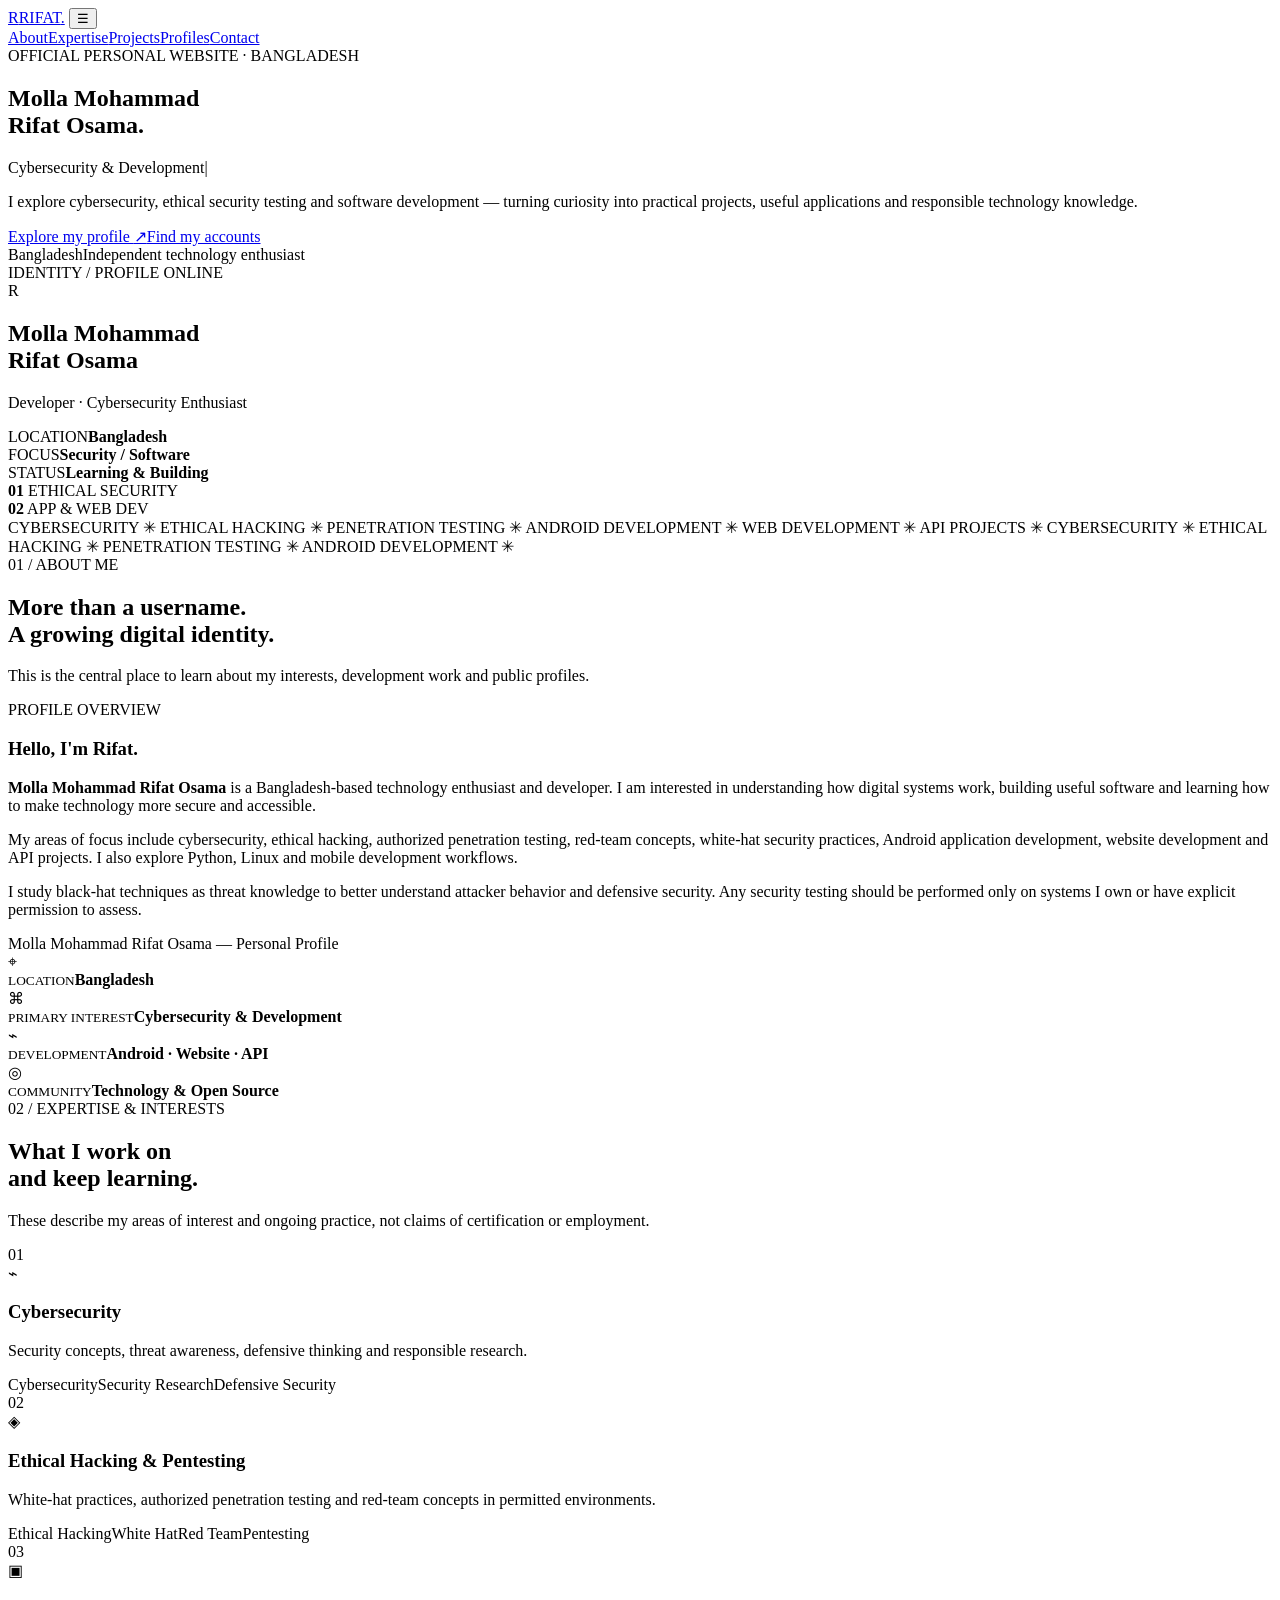
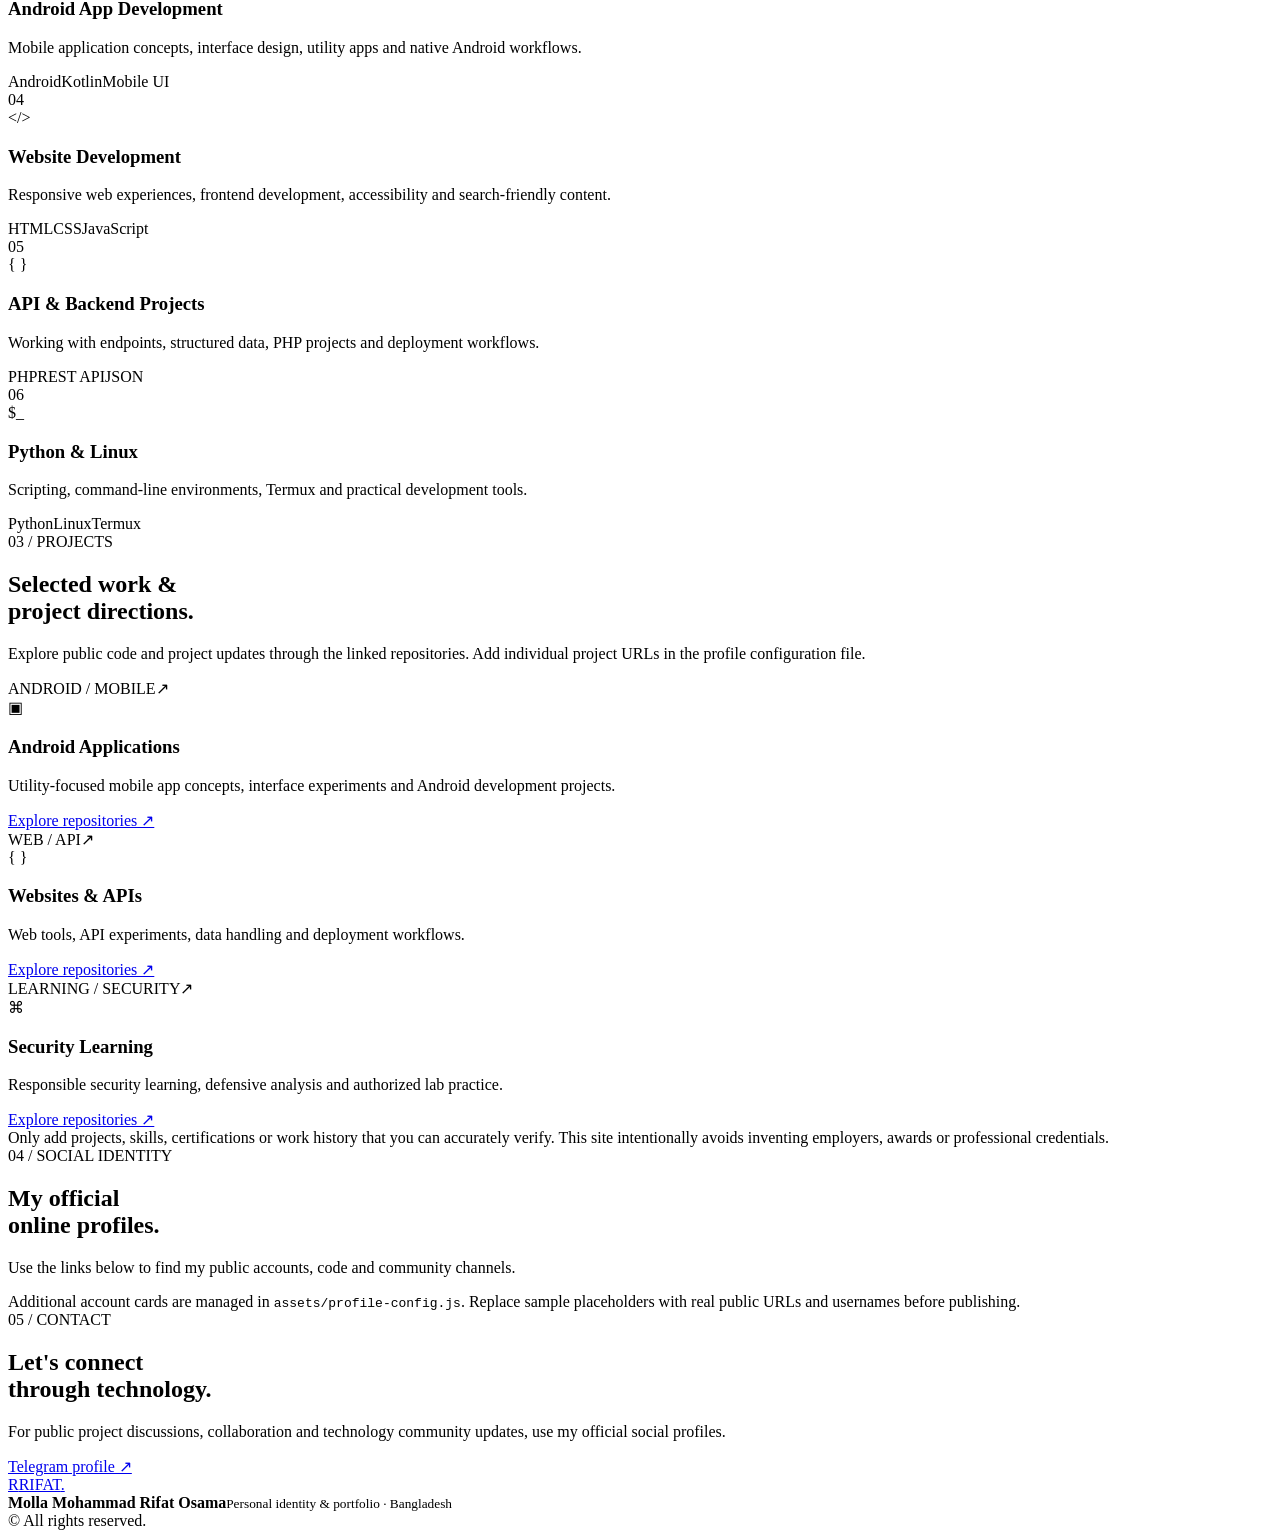
==== index.html @ 6fdfb552 "Add files via upload" ====
<!doctype html>
<html lang="en">
<head>
  <meta charset="utf-8">
  <meta name="viewport" content="width=device-width,initial-scale=1">
  <meta name="theme-color" content="#070b12">
  <meta name="description" content="Official personal website of Molla Mohammad Rifat Osama — cybersecurity enthusiast, ethical security researcher, penetration testing learner, Android app developer and website developer from Bangladesh.">
  <meta name="author" content="Molla Mohammad Rifat Osama">
  <meta name="robots" content="index,follow,max-image-preview:large">
  <meta property="og:type" content="website">
  <meta property="og:title" content="Molla Mohammad Rifat Osama | Official Website">
  <meta property="og:description" content="Cybersecurity, ethical security research, Android apps, websites and technology projects.">
  <meta property="og:image" content="https://YOUR-DOMAIN.com/assets/og-cover.svg">
  <meta property="og:url" content="https://YOUR-DOMAIN.com/">
  <meta name="twitter:card" content="summary_large_image">
  <link rel="canonical" href="https://YOUR-DOMAIN.com/">
  <link rel="icon" href="assets/favicon.svg" type="image/svg+xml">
  <link rel="stylesheet" href="assets/style.css">
  <title>Molla Mohammad Rifat Osama | Official Website</title>
  <script type="application/ld+json" id="person-schema">
  {
    "@context":"https://schema.org",
    "@type":"Person",
    "@id":"https://YOUR-DOMAIN.com/#person",
    "name":"Molla Mohammad Rifat Osama",
    "alternateName":["MD Rifat Islam","DARK HACKER TEAM ADMIN"],
    "url":"https://YOUR-DOMAIN.com/",
    "image":"https://YOUR-DOMAIN.com/assets/profile.jpg",
    "description":"Bangladesh-based technology enthusiast and developer interested in cybersecurity, ethical security testing, penetration testing, Android application development and website development.",
    "nationality":{"@type":"Country","name":"Bangladesh"},
    "knowsAbout":["Cybersecurity","Ethical hacking","Authorized penetration testing","Red team security concepts","White-hat security","Android application development","Website development","API development","Python","Linux"],
    "sameAs":[
      "https://github.com/mrifatislam2008",
      "https://t.me/RiFAT_TECH_BD",
      "https://t.me/Molla_Mohammad_Rifat_Osama"
    ]
  }
  </script>
  <script type="application/ld+json">
  {
    "@context":"https://schema.org",
    "@type":"WebSite",
    "name":"Molla Mohammad Rifat Osama",
    "url":"https://YOUR-DOMAIN.com/",
    "publisher":{"@id":"https://YOUR-DOMAIN.com/#person"}
  }
  </script>
</head>
<body>
  <div class="noise"></div><div class="scroll-progress" id="scrollProgress"></div>
  <header class="header">
    <a class="logo" href="#home" aria-label="Home"><span class="logo-mark">R</span><span>RIFAT<span class="cyan">.</span></span></a>
    <button class="nav-toggle" id="navToggle" aria-label="Open navigation" aria-expanded="false">☰</button>
    <nav id="nav">
      <a href="#about">About</a><a href="#expertise">Expertise</a><a href="#projects">Projects</a><a href="#profiles">Profiles</a><a href="#contact">Contact</a>
    </nav>
  </header>

  <main id="home">
    <section class="hero shell">
      <div class="hero-copy reveal">
        <div class="eyebrow"><span class="pulse"></span> OFFICIAL PERSONAL WEBSITE · BANGLADESH</div>
        <h1>Molla Mohammad<br><span class="gradient-text">Rifat Osama.</span></h1>
        <div class="type-line"><span id="typed">Cybersecurity &amp; Development</span><span class="cursor">|</span></div>
        <p class="hero-lead">I explore cybersecurity, ethical security testing and software development — turning curiosity into practical projects, useful applications and responsible technology knowledge.</p>
        <div class="hero-actions"><a class="btn btn-primary" href="#about">Explore my profile <span>↗</span></a><a class="btn btn-ghost" href="#profiles">Find my accounts</a></div>
        <div class="hero-meta"><span><i></i> Bangladesh</span><span>Independent technology enthusiast</span></div>
      </div>
      <div class="hero-art reveal">
        <div class="orbit orbit-one"></div><div class="orbit orbit-two"></div>
        <div class="scan-card">
          <div class="scan-top"><span>IDENTITY / PROFILE</span><span class="live"><b></b> ONLINE</span></div>
          <div class="avatar-wrap"><div class="avatar-ring"><div class="avatar">R</div></div></div>
          <h2>Molla Mohammad<br>Rifat Osama</h2>
          <p>Developer · Cybersecurity Enthusiast</p>
          <div class="scan-divider"></div>
          <div class="scan-row"><span>LOCATION</span><strong>Bangladesh</strong></div>
          <div class="scan-row"><span>FOCUS</span><strong>Security / Software</strong></div>
          <div class="scan-row"><span>STATUS</span><strong class="green">Learning &amp; Building</strong></div>
          <div class="corner c1"></div><div class="corner c2"></div><div class="corner c3"></div><div class="corner c4"></div>
        </div>
        <div class="float-chip chip-a"> <b>01</b> ETHICAL SECURITY</div>
        <div class="float-chip chip-b"><b>02</b> APP &amp; WEB DEV</div>
      </div>
    </section>

    <section class="ticker" aria-label="Areas of interest"><div class="ticker-track"><span>CYBERSECURITY</span> ✳ <span>ETHICAL HACKING</span> ✳ <span>PENETRATION TESTING</span> ✳ <span>ANDROID DEVELOPMENT</span> ✳ <span>WEB DEVELOPMENT</span> ✳ <span>API PROJECTS</span> ✳ <span>CYBERSECURITY</span> ✳ <span>ETHICAL HACKING</span> ✳ <span>PENETRATION TESTING</span> ✳ <span>ANDROID DEVELOPMENT</span> ✳</div></section>

    <section class="section shell" id="about">
      <div class="section-label">01 / ABOUT ME</div>
      <div class="section-heading"><h2>More than a username.<br><span class="muted-gradient">A growing digital identity.</span></h2><p>This is the central place to learn about my interests, development work and public profiles.</p></div>
      <div class="about-layout">
        <article class="glass about-main"><div class="mini-label">PROFILE OVERVIEW</div>
          <h3>Hello, I'm Rifat.</h3>
          <p><strong>Molla Mohammad Rifat Osama</strong> is a Bangladesh-based technology enthusiast and developer. I am interested in understanding how digital systems work, building useful software and learning how to make technology more secure and accessible.</p>
          <p>My areas of focus include cybersecurity, ethical hacking, authorized penetration testing, red-team concepts, white-hat security practices, Android application development, website development and API projects. I also explore Python, Linux and mobile development workflows.</p>
          <p>I study black-hat techniques as threat knowledge to better understand attacker behavior and defensive security. Any security testing should be performed only on systems I own or have explicit permission to assess.</p>
          <div class="signature">Molla Mohammad Rifat Osama <span>— Personal Profile</span></div>
        </article>
        <aside class="facts-column">
          <div class="fact-card"><span class="fact-icon">⌖</span><div><small>LOCATION</small><strong>Bangladesh</strong></div></div>
          <div class="fact-card"><span class="fact-icon">⌘</span><div><small>PRIMARY INTEREST</small><strong>Cybersecurity &amp; Development</strong></div></div>
          <div class="fact-card"><span class="fact-icon">⌁</span><div><small>DEVELOPMENT</small><strong>Android · Website · API</strong></div></div>
          <div class="fact-card"><span class="fact-icon">◎</span><div><small>COMMUNITY</small><strong>Technology &amp; Open Source</strong></div></div>
        </aside>
      </div>
    </section>

    <section class="section section-alt" id="expertise">
      <div class="shell">
        <div class="section-label">02 / EXPERTISE &amp; INTERESTS</div>
        <div class="section-heading"><h2>What I work on<br><span class="muted-gradient">and keep learning.</span></h2><p>These describe my areas of interest and ongoing practice, not claims of certification or employment.</p></div>
        <div class="expertise-grid">
          <article class="skill-card"><div class="skill-number">01</div><div class="skill-icon">⌁</div><h3>Cybersecurity</h3><p>Security concepts, threat awareness, defensive thinking and responsible research.</p><div class="pills"><span>Cybersecurity</span><span>Security Research</span><span>Defensive Security</span></div></article>
          <article class="skill-card"><div class="skill-number">02</div><div class="skill-icon">◈</div><h3>Ethical Hacking &amp; Pentesting</h3><p>White-hat practices, authorized penetration testing and red-team concepts in permitted environments.</p><div class="pills"><span>Ethical Hacking</span><span>White Hat</span><span>Red Team</span><span>Pentesting</span></div></article>
          <article class="skill-card"><div class="skill-number">03</div><div class="skill-icon">▣</div><h3>Android App Development</h3><p>Mobile application concepts, interface design, utility apps and native Android workflows.</p><div class="pills"><span>Android</span><span>Kotlin</span><span>Mobile UI</span></div></article>
          <article class="skill-card"><div class="skill-number">04</div><div class="skill-icon">&lt;/&gt;</div><h3>Website Development</h3><p>Responsive web experiences, frontend development, accessibility and search-friendly content.</p><div class="pills"><span>HTML</span><span>CSS</span><span>JavaScript</span></div></article>
          <article class="skill-card"><div class="skill-number">05</div><div class="skill-icon">{ }</div><h3>API &amp; Backend Projects</h3><p>Working with endpoints, structured data, PHP projects and deployment workflows.</p><div class="pills"><span>PHP</span><span>REST API</span><span>JSON</span></div></article>
          <article class="skill-card"><div class="skill-number">06</div><div class="skill-icon">$_</div><h3>Python &amp; Linux</h3><p>Scripting, command-line environments, Termux and practical development tools.</p><div class="pills"><span>Python</span><span>Linux</span><span>Termux</span></div></article>
        </div>
      </div>
    </section>

    <section class="section shell" id="projects">
      <div class="section-label">03 / PROJECTS</div>
      <div class="section-heading"><h2>Selected work &amp;<br><span class="muted-gradient">project directions.</span></h2><p>Explore public code and project updates through the linked repositories. Add individual project URLs in the profile configuration file.</p></div>
      <div class="project-grid">
        <article class="project-card project-feature"><div class="project-top"><span class="project-type">ANDROID / MOBILE</span><span class="project-arrow">↗</span></div><div class="project-symbol">▣</div><h3>Android Applications</h3><p>Utility-focused mobile app concepts, interface experiments and Android development projects.</p><a href="https://github.com/mrifatislam2008" target="_blank" rel="noopener">Explore repositories ↗</a></article>
        <article class="project-card"><div class="project-top"><span class="project-type">WEB / API</span><span class="project-arrow">↗</span></div><div class="project-symbol">{ }</div><h3>Websites &amp; APIs</h3><p>Web tools, API experiments, data handling and deployment workflows.</p><a href="https://github.com/mrifatislam2008" target="_blank" rel="noopener">Explore repositories ↗</a></article>
        <article class="project-card"><div class="project-top"><span class="project-type">LEARNING / SECURITY</span><span class="project-arrow">↗</span></div><div class="project-symbol">⌘</div><h3>Security Learning</h3><p>Responsible security learning, defensive analysis and authorized lab practice.</p><a href="https://github.com/mrifatislam2008" target="_blank" rel="noopener">Explore repositories ↗</a></article>
      </div>
      <div class="notice">Only add projects, skills, certifications or work history that you can accurately verify. This site intentionally avoids inventing employers, awards or professional credentials.</div>
    </section>

    <section class="section section-alt" id="profiles">
      <div class="shell">
        <div class="section-label">04 / SOCIAL IDENTITY</div>
        <div class="section-heading"><h2>My official<br><span class="muted-gradient">online profiles.</span></h2><p>Use the links below to find my public accounts, code and community channels.</p></div>
        <div id="socialGroups" class="social-groups"></div>
        <div class="notice">Additional account cards are managed in <code>assets/profile-config.js</code>. Replace sample placeholders with real public URLs and usernames before publishing.</div>
      </div>
    </section>

    <section class="section shell" id="contact">
      <div class="contact-panel"><div><div class="section-label">05 / CONTACT</div><h2>Let's connect<br><span class="muted-gradient">through technology.</span></h2><p>For public project discussions, collaboration and technology community updates, use my official social profiles.</p></div><a class="btn btn-primary" href="https://t.me/Molla_Mohammad_Rifat_Osama" target="_blank" rel="noopener">Telegram profile ↗</a></div>
    </section>
  </main>

  <footer><div class="shell footer-inner"><a class="logo" href="#home"><span class="logo-mark">R</span><span>RIFAT<span class="cyan">.</span></span></a><div><strong>Molla Mohammad Rifat Osama</strong><small>Personal identity &amp; portfolio · Bangladesh</small></div><span class="copyright">© <span id="year"></span> All rights reserved.</span></div></footer>
  <script src="assets/profile-config.js"></script><script src="assets/main.js"></script>
</body>
</html>
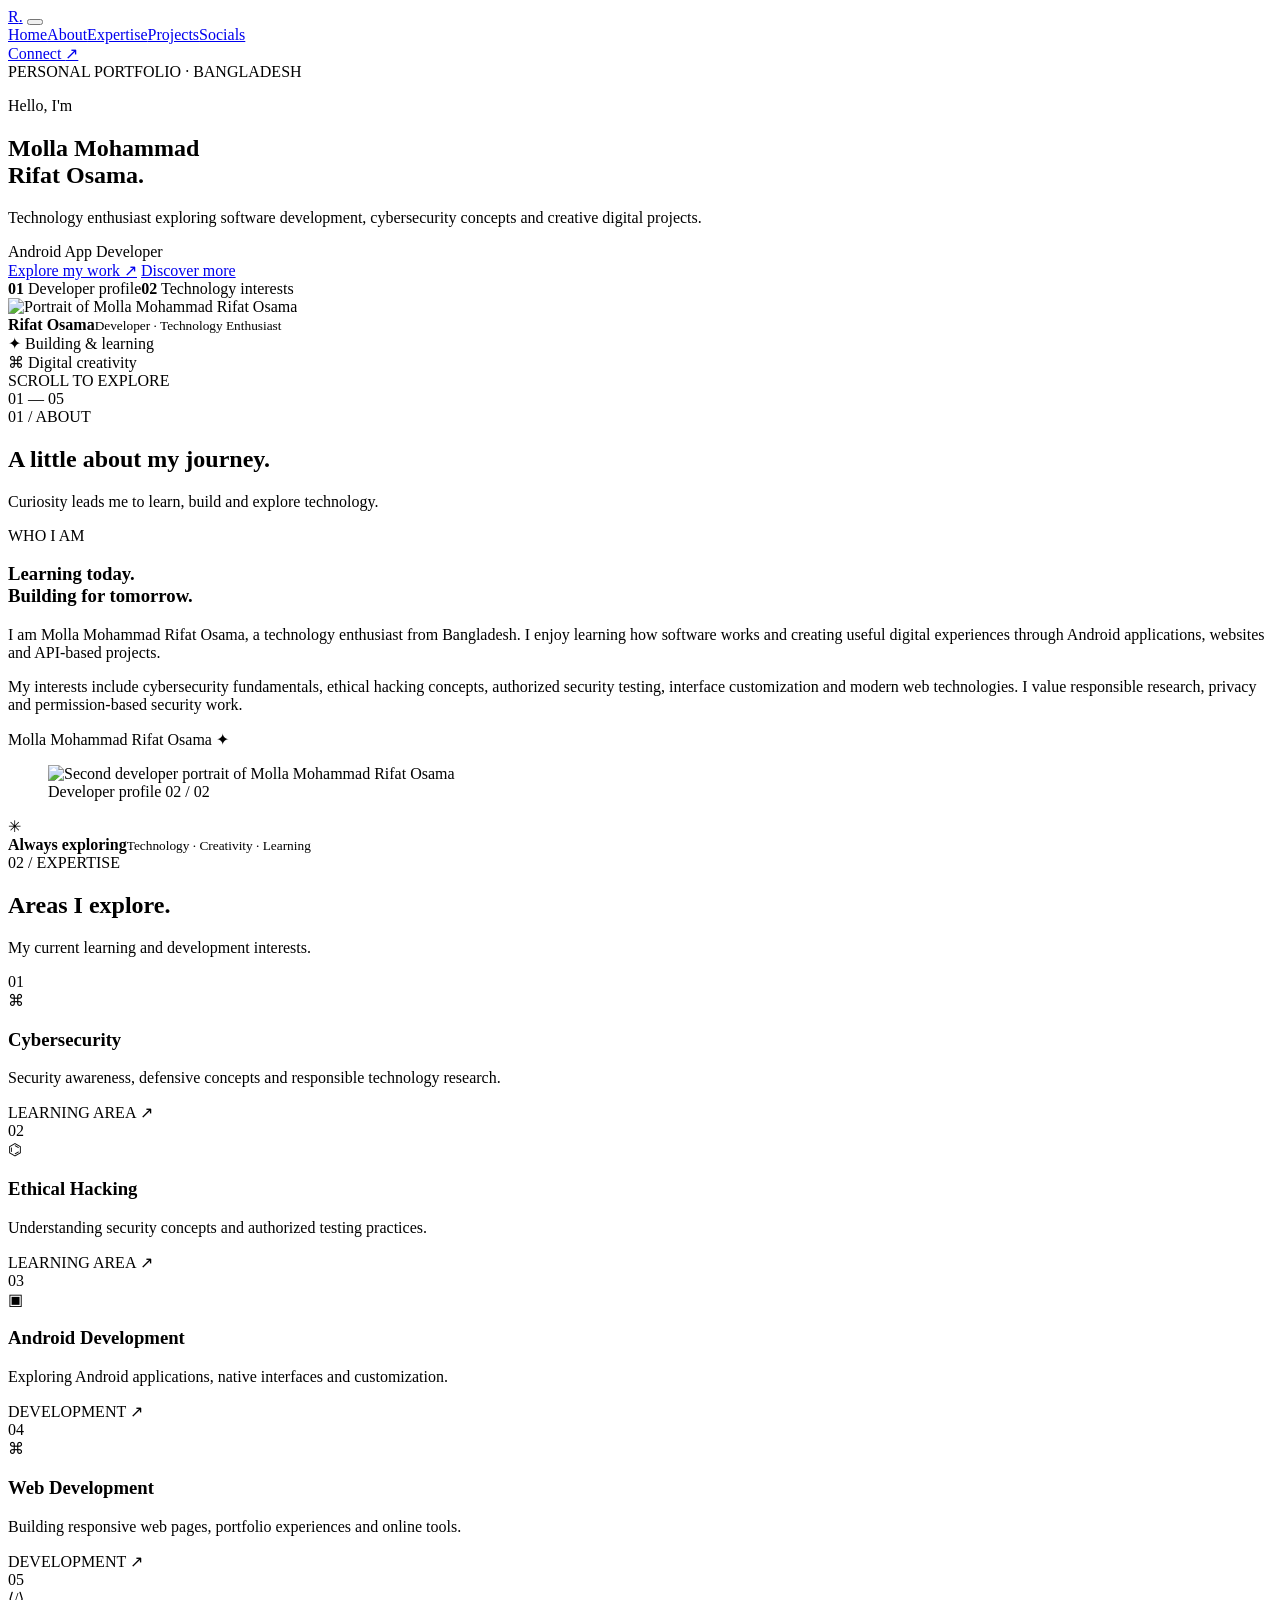
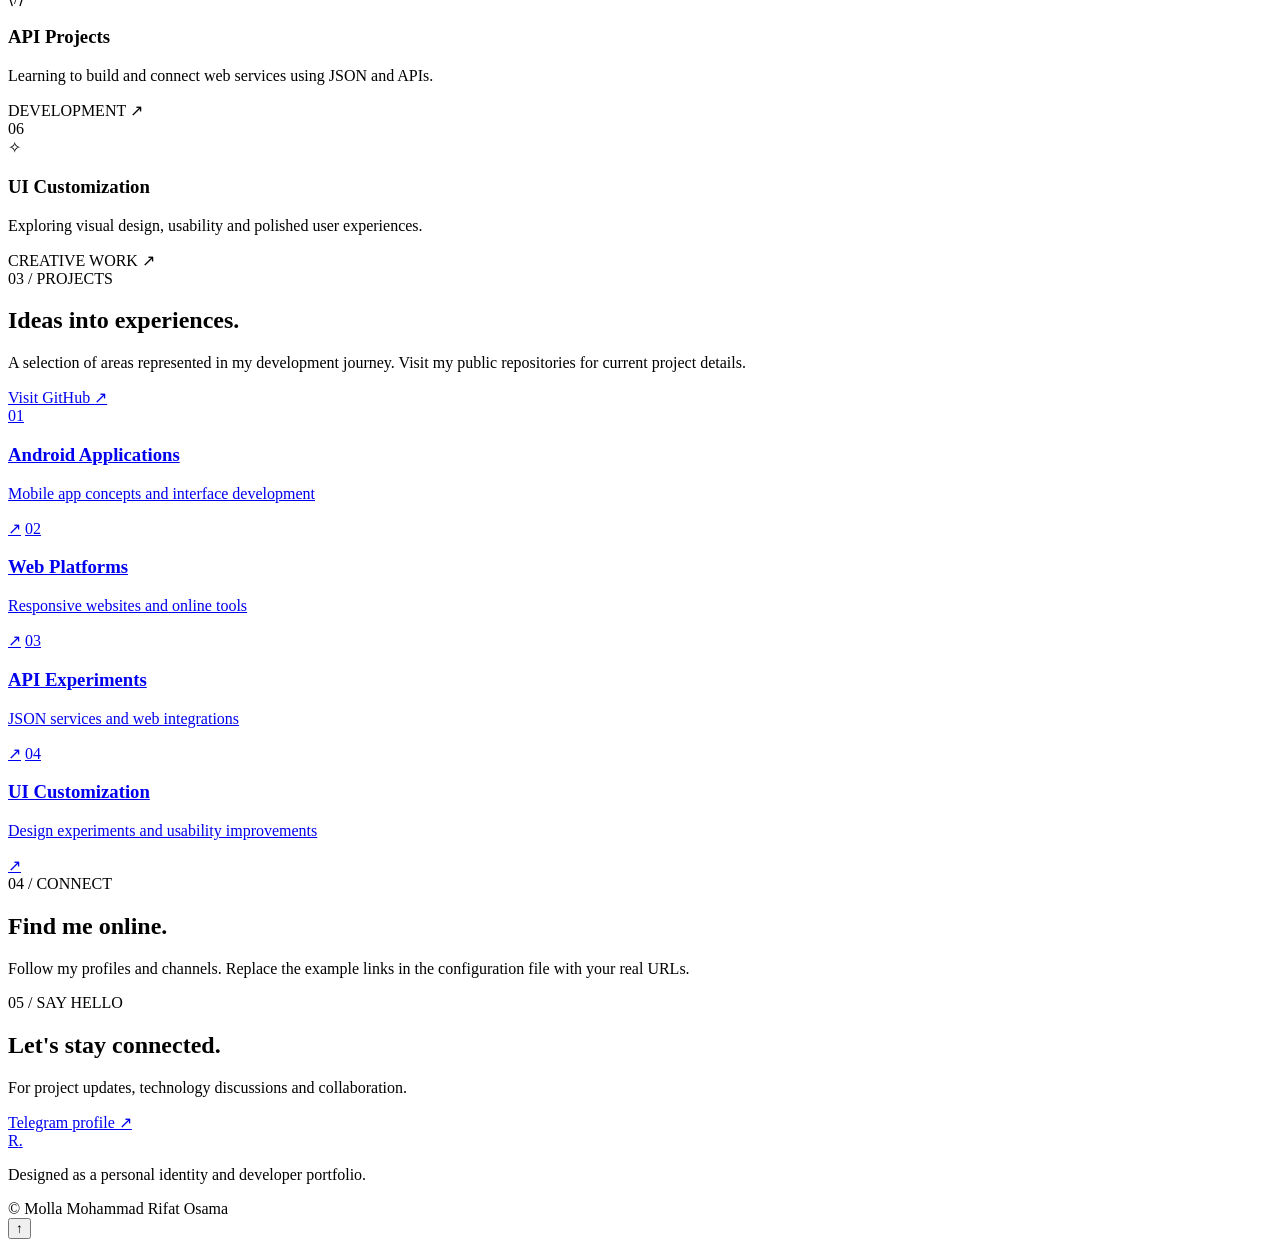
==== commit 244c53db: "Add files via upload" ====
--- a/index.html
+++ b/index.html
@@ -1,152 +1,153 @@
-<!doctype html>
+<!DOCTYPE html>
 <html lang="en">
 <head>
-  <meta charset="utf-8">
-  <meta name="viewport" content="width=device-width,initial-scale=1">
-  <meta name="theme-color" content="#070b12">
-  <meta name="description" content="Official personal website of Molla Mohammad Rifat Osama — cybersecurity enthusiast, ethical security researcher, penetration testing learner, Android app developer and website developer from Bangladesh.">
+  <meta charset="UTF-8">
+  <meta name="viewport" content="width=device-width, initial-scale=1">
+  <meta name="theme-color" content="#080b13">
+  <title>Molla Mohammad Rifat Osama | Official Portfolio</title>
+  <meta name="description" content="Official portfolio of Molla Mohammad Rifat Osama from Bangladesh. Explore developer profile, technology interests, projects and social links.">
+  <meta name="keywords" content="Molla Mohammad Rifat Osama, Rifat Osama, Bangladesh, developer, cybersecurity learner, Android development, web development">
   <meta name="author" content="Molla Mohammad Rifat Osama">
   <meta name="robots" content="index,follow,max-image-preview:large">
+  <link rel="canonical" href="https://mollamohammadrifatosama.vercel.app/">
   <meta property="og:type" content="website">
-  <meta property="og:title" content="Molla Mohammad Rifat Osama | Official Website">
-  <meta property="og:description" content="Cybersecurity, ethical security research, Android apps, websites and technology projects.">
-  <meta property="og:image" content="https://YOUR-DOMAIN.com/assets/og-cover.svg">
-  <meta property="og:url" content="https://YOUR-DOMAIN.com/">
+  <meta property="og:title" content="Molla Mohammad Rifat Osama | Official Portfolio">
+  <meta property="og:description" content="Personal identity, technology and development portfolio.">
+  <meta property="og:url" content="https://mollamohammadrifatosama.vercel.app/">
+  <meta property="og:image" content="https://mollamohammadrifatosama.vercel.app/assets/developer-portrait-1.webp">
   <meta name="twitter:card" content="summary_large_image">
-  <link rel="canonical" href="https://YOUR-DOMAIN.com/">
+  <meta name="twitter:title" content="Molla Mohammad Rifat Osama">
+  <meta name="twitter:description" content="Official personal portfolio and social profiles.">
+  <meta name="twitter:image" content="https://mollamohammadrifatosama.vercel.app/assets/developer-portrait-1.webp">
   <link rel="icon" href="assets/favicon.svg" type="image/svg+xml">
-  <link rel="stylesheet" href="assets/style.css">
-  <title>Molla Mohammad Rifat Osama | Official Website</title>
-  <script type="application/ld+json" id="person-schema">
+  <link rel="preconnect" href="https://fonts.googleapis.com">
+  <link rel="preconnect" href="https://fonts.gstatic.com" crossorigin>
+  <link href="https://fonts.googleapis.com/css2?family=DM+Sans:wght@400;500;600;700&family=Space+Grotesk:wght@400;500;600;700&display=swap" rel="stylesheet">
+  <link rel="stylesheet" href="css/style.css">
+  <script type="application/ld+json">
   {
     "@context":"https://schema.org",
     "@type":"Person",
-    "@id":"https://YOUR-DOMAIN.com/#person",
     "name":"Molla Mohammad Rifat Osama",
-    "alternateName":["MD Rifat Islam","DARK HACKER TEAM ADMIN"],
-    "url":"https://YOUR-DOMAIN.com/",
-    "image":"https://YOUR-DOMAIN.com/assets/profile.jpg",
-    "description":"Bangladesh-based technology enthusiast and developer interested in cybersecurity, ethical security testing, penetration testing, Android application development and website development.",
-    "nationality":{"@type":"Country","name":"Bangladesh"},
-    "knowsAbout":["Cybersecurity","Ethical hacking","Authorized penetration testing","Red team security concepts","White-hat security","Android application development","Website development","API development","Python","Linux"],
+    "url":"https://mollamohammadrifatosama.vercel.app/",
+    "image":[
+      "https://mollamohammadrifatosama.vercel.app/assets/developer-portrait-1.webp",
+      "https://mollamohammadrifatosama.vercel.app/assets/developer-portrait-2.webp"
+    ],
     "sameAs":[
+      "https://www.facebook.com/Gazi.Molla.Mohammad.Rifat.Osama.Al.Ansari",
       "https://github.com/mrifatislam2008",
       "https://t.me/RiFAT_TECH_BD",
       "https://t.me/Molla_Mohammad_Rifat_Osama"
-    ]
-  }
-  </script>
-  <script type="application/ld+json">
-  {
-    "@context":"https://schema.org",
-    "@type":"WebSite",
-    "name":"Molla Mohammad Rifat Osama",
-    "url":"https://YOUR-DOMAIN.com/",
-    "publisher":{"@id":"https://YOUR-DOMAIN.com/#person"}
+    ],
+    "description":"Technology enthusiast interested in software development, cybersecurity learning and digital projects."
   }
   </script>
 </head>
 <body>
-  <div class="noise"></div><div class="scroll-progress" id="scrollProgress"></div>
-  <header class="header">
-    <a class="logo" href="#home" aria-label="Home"><span class="logo-mark">R</span><span>RIFAT<span class="cyan">.</span></span></a>
-    <button class="nav-toggle" id="navToggle" aria-label="Open navigation" aria-expanded="false">☰</button>
-    <nav id="nav">
-      <a href="#about">About</a><a href="#expertise">Expertise</a><a href="#projects">Projects</a><a href="#profiles">Profiles</a><a href="#contact">Contact</a>
-    </nav>
+  <div class="noise" aria-hidden="true"></div>
+  <div class="scroll-progress" id="scrollProgress"></div>
+  <header class="site-header">
+    <div class="container nav-wrap">
+      <a class="brand" href="#home" aria-label="Rifat home">R<span>.</span></a>
+      <button class="menu-toggle" id="menuToggle" aria-label="Open navigation" aria-expanded="false"><span></span><span></span><span></span></button>
+      <nav class="nav" id="siteNav">
+        <a href="#home">Home</a><a href="#about">About</a><a href="#expertise">Expertise</a><a href="#projects">Projects</a><a href="#social">Socials</a>
+      </nav>
+      <a class="nav-cta" href="#social">Connect <span>↗</span></a>
+    </div>
   </header>
 
-  <main id="home">
-    <section class="hero shell">
-      <div class="hero-copy reveal">
-        <div class="eyebrow"><span class="pulse"></span> OFFICIAL PERSONAL WEBSITE · BANGLADESH</div>
-        <h1>Molla Mohammad<br><span class="gradient-text">Rifat Osama.</span></h1>
-        <div class="type-line"><span id="typed">Cybersecurity &amp; Development</span><span class="cursor">|</span></div>
-        <p class="hero-lead">I explore cybersecurity, ethical security testing and software development — turning curiosity into practical projects, useful applications and responsible technology knowledge.</p>
-        <div class="hero-actions"><a class="btn btn-primary" href="#about">Explore my profile <span>↗</span></a><a class="btn btn-ghost" href="#profiles">Find my accounts</a></div>
-        <div class="hero-meta"><span><i></i> Bangladesh</span><span>Independent technology enthusiast</span></div>
+  <main>
+    <section class="hero section" id="home">
+      <div class="hero-orb orb-one"></div><div class="hero-orb orb-two"></div>
+      <div class="container hero-grid">
+        <div class="hero-copy reveal">
+          <div class="eyebrow"><span class="pulse-dot"></span> PERSONAL PORTFOLIO · BANGLADESH</div>
+          <p class="hero-pretitle">Hello, I'm</p>
+          <h1>Molla Mohammad<br><span class="gradient-text">Rifat Osama.</span></h1>
+          <p class="hero-description">Technology enthusiast exploring software development, cybersecurity concepts and creative digital projects.</p>
+          <div class="role-line"><span id="roleText">Android App Developer</span><i></i></div>
+          <div class="hero-actions">
+            <a class="button button-primary" href="#projects">Explore my work <span>↗</span></a>
+            <a class="button button-ghost" href="#about">Discover more</a>
+          </div>
+          <div class="hero-meta"><span><b>01</b> Developer profile</span><span><b>02</b> Technology interests</span></div>
+        </div>
+        <div class="hero-visual reveal">
+          <div class="portrait-frame">
+            <div class="portrait-glow"></div>
+            <img src="assets/developer-portrait-1.webp" alt="Portrait of Molla Mohammad Rifat Osama" class="hero-portrait">
+            <div class="portrait-caption"><span class="caption-dot"></span><div><strong>Rifat Osama</strong><small>Developer · Technology Enthusiast</small></div></div>
+          </div>
+          <div class="floating-chip chip-top"><span>✦</span> Building & learning</div>
+          <div class="floating-chip chip-bottom"><span>⌘</span> Digital creativity</div>
+          <div class="visual-ring"></div>
+        </div>
       </div>
-      <div class="hero-art reveal">
-        <div class="orbit orbit-one"></div><div class="orbit orbit-two"></div>
-        <div class="scan-card">
-          <div class="scan-top"><span>IDENTITY / PROFILE</span><span class="live"><b></b> ONLINE</span></div>
-          <div class="avatar-wrap"><div class="avatar-ring"><div class="avatar">R</div></div></div>
-          <h2>Molla Mohammad<br>Rifat Osama</h2>
-          <p>Developer · Cybersecurity Enthusiast</p>
-          <div class="scan-divider"></div>
-          <div class="scan-row"><span>LOCATION</span><strong>Bangladesh</strong></div>
-          <div class="scan-row"><span>FOCUS</span><strong>Security / Software</strong></div>
-          <div class="scan-row"><span>STATUS</span><strong class="green">Learning &amp; Building</strong></div>
-          <div class="corner c1"></div><div class="corner c2"></div><div class="corner c3"></div><div class="corner c4"></div>
-        </div>
-        <div class="float-chip chip-a"> <b>01</b> ETHICAL SECURITY</div>
-        <div class="float-chip chip-b"><b>02</b> APP &amp; WEB DEV</div>
-      </div>
+      <div class="hero-bottom container"><span>SCROLL TO EXPLORE</span><div class="scroll-line"></div><span>01 — 05</span></div>
     </section>
 
-    <section class="ticker" aria-label="Areas of interest"><div class="ticker-track"><span>CYBERSECURITY</span> ✳ <span>ETHICAL HACKING</span> ✳ <span>PENETRATION TESTING</span> ✳ <span>ANDROID DEVELOPMENT</span> ✳ <span>WEB DEVELOPMENT</span> ✳ <span>API PROJECTS</span> ✳ <span>CYBERSECURITY</span> ✳ <span>ETHICAL HACKING</span> ✳ <span>PENETRATION TESTING</span> ✳ <span>ANDROID DEVELOPMENT</span> ✳</div></section>
-
-    <section class="section shell" id="about">
-      <div class="section-label">01 / ABOUT ME</div>
-      <div class="section-heading"><h2>More than a username.<br><span class="muted-gradient">A growing digital identity.</span></h2><p>This is the central place to learn about my interests, development work and public profiles.</p></div>
-      <div class="about-layout">
-        <article class="glass about-main"><div class="mini-label">PROFILE OVERVIEW</div>
-          <h3>Hello, I'm Rifat.</h3>
-          <p><strong>Molla Mohammad Rifat Osama</strong> is a Bangladesh-based technology enthusiast and developer. I am interested in understanding how digital systems work, building useful software and learning how to make technology more secure and accessible.</p>
-          <p>My areas of focus include cybersecurity, ethical hacking, authorized penetration testing, red-team concepts, white-hat security practices, Android application development, website development and API projects. I also explore Python, Linux and mobile development workflows.</p>
-          <p>I study black-hat techniques as threat knowledge to better understand attacker behavior and defensive security. Any security testing should be performed only on systems I own or have explicit permission to assess.</p>
-          <div class="signature">Molla Mohammad Rifat Osama <span>— Personal Profile</span></div>
-        </article>
-        <aside class="facts-column">
-          <div class="fact-card"><span class="fact-icon">⌖</span><div><small>LOCATION</small><strong>Bangladesh</strong></div></div>
-          <div class="fact-card"><span class="fact-icon">⌘</span><div><small>PRIMARY INTEREST</small><strong>Cybersecurity &amp; Development</strong></div></div>
-          <div class="fact-card"><span class="fact-icon">⌁</span><div><small>DEVELOPMENT</small><strong>Android · Website · API</strong></div></div>
-          <div class="fact-card"><span class="fact-icon">◎</span><div><small>COMMUNITY</small><strong>Technology &amp; Open Source</strong></div></div>
-        </aside>
-      </div>
-    </section>
-
-    <section class="section section-alt" id="expertise">
-      <div class="shell">
-        <div class="section-label">02 / EXPERTISE &amp; INTERESTS</div>
-        <div class="section-heading"><h2>What I work on<br><span class="muted-gradient">and keep learning.</span></h2><p>These describe my areas of interest and ongoing practice, not claims of certification or employment.</p></div>
-        <div class="expertise-grid">
-          <article class="skill-card"><div class="skill-number">01</div><div class="skill-icon">⌁</div><h3>Cybersecurity</h3><p>Security concepts, threat awareness, defensive thinking and responsible research.</p><div class="pills"><span>Cybersecurity</span><span>Security Research</span><span>Defensive Security</span></div></article>
-          <article class="skill-card"><div class="skill-number">02</div><div class="skill-icon">◈</div><h3>Ethical Hacking &amp; Pentesting</h3><p>White-hat practices, authorized penetration testing and red-team concepts in permitted environments.</p><div class="pills"><span>Ethical Hacking</span><span>White Hat</span><span>Red Team</span><span>Pentesting</span></div></article>
-          <article class="skill-card"><div class="skill-number">03</div><div class="skill-icon">▣</div><h3>Android App Development</h3><p>Mobile application concepts, interface design, utility apps and native Android workflows.</p><div class="pills"><span>Android</span><span>Kotlin</span><span>Mobile UI</span></div></article>
-          <article class="skill-card"><div class="skill-number">04</div><div class="skill-icon">&lt;/&gt;</div><h3>Website Development</h3><p>Responsive web experiences, frontend development, accessibility and search-friendly content.</p><div class="pills"><span>HTML</span><span>CSS</span><span>JavaScript</span></div></article>
-          <article class="skill-card"><div class="skill-number">05</div><div class="skill-icon">{ }</div><h3>API &amp; Backend Projects</h3><p>Working with endpoints, structured data, PHP projects and deployment workflows.</p><div class="pills"><span>PHP</span><span>REST API</span><span>JSON</span></div></article>
-          <article class="skill-card"><div class="skill-number">06</div><div class="skill-icon">$_</div><h3>Python &amp; Linux</h3><p>Scripting, command-line environments, Termux and practical development tools.</p><div class="pills"><span>Python</span><span>Linux</span><span>Termux</span></div></article>
+    <section class="section about-section" id="about">
+      <div class="container">
+        <div class="section-heading reveal"><span class="section-index">01 / ABOUT</span><h2>A little about <span class="gradient-text">my journey.</span></h2><p>Curiosity leads me to learn, build and explore technology.</p></div>
+        <div class="about-grid">
+          <div class="about-copy glass-card reveal">
+            <span class="mini-label">WHO I AM</span>
+            <h3>Learning today.<br><span class="gradient-text">Building for tomorrow.</span></h3>
+            <p>I am Molla Mohammad Rifat Osama, a technology enthusiast from Bangladesh. I enjoy learning how software works and creating useful digital experiences through Android applications, websites and API-based projects.</p>
+            <p>My interests include cybersecurity fundamentals, ethical hacking concepts, authorized security testing, interface customization and modern web technologies. I value responsible research, privacy and permission-based security work.</p>
+            <div class="signature">Molla Mohammad Rifat Osama <span>✦</span></div>
+          </div>
+          <div class="photo-stack reveal">
+            <figure class="photo-card photo-main"><img src="assets/developer-portrait-2.webp" alt="Second developer portrait of Molla Mohammad Rifat Osama"><figcaption>Developer profile <span>02 / 02</span></figcaption></figure>
+            <div class="photo-note"><span class="note-icon">✳</span><div><strong>Always exploring</strong><small>Technology · Creativity · Learning</small></div></div>
+          </div>
         </div>
       </div>
     </section>
 
-    <section class="section shell" id="projects">
-      <div class="section-label">03 / PROJECTS</div>
-      <div class="section-heading"><h2>Selected work &amp;<br><span class="muted-gradient">project directions.</span></h2><p>Explore public code and project updates through the linked repositories. Add individual project URLs in the profile configuration file.</p></div>
-      <div class="project-grid">
-        <article class="project-card project-feature"><div class="project-top"><span class="project-type">ANDROID / MOBILE</span><span class="project-arrow">↗</span></div><div class="project-symbol">▣</div><h3>Android Applications</h3><p>Utility-focused mobile app concepts, interface experiments and Android development projects.</p><a href="https://github.com/mrifatislam2008" target="_blank" rel="noopener">Explore repositories ↗</a></article>
-        <article class="project-card"><div class="project-top"><span class="project-type">WEB / API</span><span class="project-arrow">↗</span></div><div class="project-symbol">{ }</div><h3>Websites &amp; APIs</h3><p>Web tools, API experiments, data handling and deployment workflows.</p><a href="https://github.com/mrifatislam2008" target="_blank" rel="noopener">Explore repositories ↗</a></article>
-        <article class="project-card"><div class="project-top"><span class="project-type">LEARNING / SECURITY</span><span class="project-arrow">↗</span></div><div class="project-symbol">⌘</div><h3>Security Learning</h3><p>Responsible security learning, defensive analysis and authorized lab practice.</p><a href="https://github.com/mrifatislam2008" target="_blank" rel="noopener">Explore repositories ↗</a></article>
-      </div>
-      <div class="notice">Only add projects, skills, certifications or work history that you can accurately verify. This site intentionally avoids inventing employers, awards or professional credentials.</div>
-    </section>
-
-    <section class="section section-alt" id="profiles">
-      <div class="shell">
-        <div class="section-label">04 / SOCIAL IDENTITY</div>
-        <div class="section-heading"><h2>My official<br><span class="muted-gradient">online profiles.</span></h2><p>Use the links below to find my public accounts, code and community channels.</p></div>
-        <div id="socialGroups" class="social-groups"></div>
-        <div class="notice">Additional account cards are managed in <code>assets/profile-config.js</code>. Replace sample placeholders with real public URLs and usernames before publishing.</div>
+    <section class="section expertise-section" id="expertise">
+      <div class="container">
+        <div class="section-heading reveal"><span class="section-index">02 / EXPERTISE</span><h2>Areas I <span class="gradient-text">explore.</span></h2><p>My current learning and development interests.</p></div>
+        <div class="expertise-grid">
+          <article class="expertise-card reveal"><span class="card-number">01</span><div class="expertise-icon">⌘</div><h3>Cybersecurity</h3><p>Security awareness, defensive concepts and responsible technology research.</p><span class="card-link">LEARNING AREA ↗</span></article>
+          <article class="expertise-card reveal"><span class="card-number">02</span><div class="expertise-icon">⌬</div><h3>Ethical Hacking</h3><p>Understanding security concepts and authorized testing practices.</p><span class="card-link">LEARNING AREA ↗</span></article>
+          <article class="expertise-card reveal"><span class="card-number">03</span><div class="expertise-icon">▣</div><h3>Android Development</h3><p>Exploring Android applications, native interfaces and customization.</p><span class="card-link">DEVELOPMENT ↗</span></article>
+          <article class="expertise-card reveal"><span class="card-number">04</span><div class="expertise-icon">⌘</div><h3>Web Development</h3><p>Building responsive web pages, portfolio experiences and online tools.</p><span class="card-link">DEVELOPMENT ↗</span></article>
+          <article class="expertise-card reveal"><span class="card-number">05</span><div class="expertise-icon">⟨/⟩</div><h3>API Projects</h3><p>Learning to build and connect web services using JSON and APIs.</p><span class="card-link">DEVELOPMENT ↗</span></article>
+          <article class="expertise-card reveal"><span class="card-number">06</span><div class="expertise-icon">✧</div><h3>UI Customization</h3><p>Exploring visual design, usability and polished user experiences.</p><span class="card-link">CREATIVE WORK ↗</span></article>
+        </div>
       </div>
     </section>
 
-    <section class="section shell" id="contact">
-      <div class="contact-panel"><div><div class="section-label">05 / CONTACT</div><h2>Let's connect<br><span class="muted-gradient">through technology.</span></h2><p>For public project discussions, collaboration and technology community updates, use my official social profiles.</p></div><a class="btn btn-primary" href="https://t.me/Molla_Mohammad_Rifat_Osama" target="_blank" rel="noopener">Telegram profile ↗</a></div>
+    <section class="section projects-section" id="projects">
+      <div class="container projects-layout">
+        <div class="section-heading reveal"><span class="section-index">03 / PROJECTS</span><h2>Ideas into <span class="gradient-text">experiences.</span></h2><p>A selection of areas represented in my development journey. Visit my public repositories for current project details.</p><a class="button button-primary" href="https://github.com/mrifatislam2008" target="_blank" rel="noopener">Visit GitHub <span>↗</span></a></div>
+        <div class="project-list reveal">
+          <a class="project-row" href="https://github.com/mrifatislam2008" target="_blank" rel="noopener"><span class="project-no">01</span><div><h3>Android Applications</h3><p>Mobile app concepts and interface development</p></div><span class="project-arrow">↗</span></a>
+          <a class="project-row" href="https://github.com/mrifatislam2008" target="_blank" rel="noopener"><span class="project-no">02</span><div><h3>Web Platforms</h3><p>Responsive websites and online tools</p></div><span class="project-arrow">↗</span></a>
+          <a class="project-row" href="https://github.com/mrifatislam2008" target="_blank" rel="noopener"><span class="project-no">03</span><div><h3>API Experiments</h3><p>JSON services and web integrations</p></div><span class="project-arrow">↗</span></a>
+          <a class="project-row" href="https://github.com/mrifatislam2008" target="_blank" rel="noopener"><span class="project-no">04</span><div><h3>UI Customization</h3><p>Design experiments and usability improvements</p></div><span class="project-arrow">↗</span></a>
+        </div>
+      </div>
+    </section>
+
+    <section class="section social-section" id="social">
+      <div class="container">
+        <div class="section-heading reveal"><span class="section-index">04 / CONNECT</span><h2>Find me <span class="gradient-text">online.</span></h2><p>Follow my profiles and channels. Replace the example links in the configuration file with your real URLs.</p></div>
+        <div id="socialGroups" class="social-groups"></div>
+      </div>
+    </section>
+
+    <section class="section contact-section">
+      <div class="container contact-box reveal"><div><span class="section-index">05 / SAY HELLO</span><h2>Let's stay <span class="gradient-text">connected.</span></h2><p>For project updates, technology discussions and collaboration.</p></div><a class="button button-primary" href="https://t.me/Molla_Mohammad_Rifat_Osama" target="_blank" rel="noopener">Telegram profile <span>↗</span></a></div>
     </section>
   </main>
 
-  <footer><div class="shell footer-inner"><a class="logo" href="#home"><span class="logo-mark">R</span><span>RIFAT<span class="cyan">.</span></span></a><div><strong>Molla Mohammad Rifat Osama</strong><small>Personal identity &amp; portfolio · Bangladesh</small></div><span class="copyright">© <span id="year"></span> All rights reserved.</span></div></footer>
-  <script src="assets/profile-config.js"></script><script src="assets/main.js"></script>
+  <footer class="site-footer"><div class="container footer-inner"><a class="brand" href="#home">R<span>.</span></a><p>Designed as a personal identity and developer portfolio.</p><span>© <span id="year"></span> Molla Mohammad Rifat Osama</span></div></footer>
+  <button class="back-top" id="backTop" aria-label="Back to top">↑</button>
+  <script src="js/links.js"></script>
+  <script src="js/main.js"></script>
 </body>
 </html>
